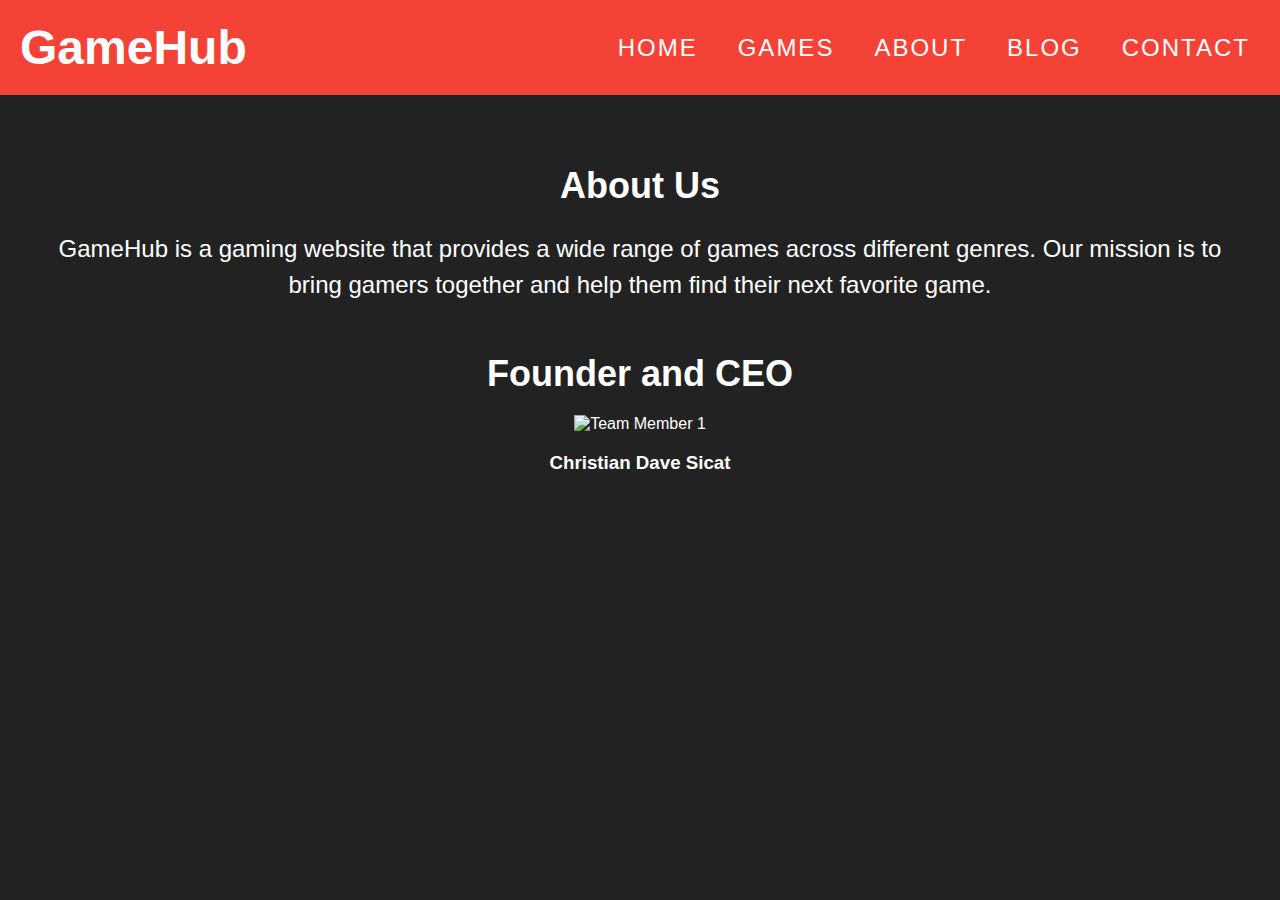
==== about.html @ e66879f5 "skrrrrt" ====
<!DOCTYPE html>
<html lang="en">

<head>
    <meta charset="UTF-8">
    <title>GameHub - About</title>
    <link rel="stylesheet" href="styles.css">
</head>

<body>
    <header>
        <h1>GameHub</h1>
        <nav>
            <ul>
                <li><a href="index.html">Home</a></li>
                <li><a href="games.html">Games</a></li>
                <li><a href="about.html">About</a></li>
                <li><a href="blog.html">Blog</a></li>
                <li><a href="contact.html">Contact</a></li>
            </ul>
        </nav>
    </header>
    <main>
        <section class="about-us">
            <h2>About Us</h2>
            <p>GameHub is a gaming website that provides a wide range of games across different genres. Our mission is
                to bring gamers together and help them find their next favorite game.</p>
        </section>
        <section class="team">
            <h2>Founder and CEO</h2>
            <div class="team-member">
                <img src="picture.jpg" alt="Team Member 1">
                <h3>Christian Dave Sicat</h3>
            </div>
        </section>
    </main>
</body>

</html>
---- styles.css ----
body {
  font-family: 'Press Start 2P', Arial, sans-serif;
  background-color: #222;
  margin: 0;
}

header {
  background-color: #f44336;
  color: #fff;
  padding: 20px;
  display: flex;
  justify-content: space-between;
  align-items: center;
}

h1 {
  font-size: 48px;
  margin: 0;
}

nav ul {
  list-style: none;
  margin: 0;
  padding: 0;
  display: flex;
}

nav li {
  margin-left: 20px;
}

nav a {
  color: #fff;
  text-decoration: none;
  font-size: 24px;
  text-transform: uppercase;
  letter-spacing: 2px;
  padding: 10px;
  transition: background-color 0.3s ease;
}

nav a:hover {
  background-color: #d32f2f;
}

main {
  color: #fff;
  max-width: 1200px;
  margin: 0 auto;
  padding: 20px;
  font-family: 'Montserrat', sans-serif;
  text-align: center;
}

main h2 {
  font-size: 36px;
  margin-top: 50px;
  margin-bottom: 20px;
}

main p {
  font-size: 24px;
  line-height: 1.5;
  margin-bottom: 50px;
}

main button {
  padding: 10px 20px;
  font-size: 20px;
  background-color: #F44336;
  color: #fff;
  border: none;
  border-radius: 5px;
  cursor: pointer;
  transition: background-color 0.3s ease;
}

main button:hover {
  background-color: #222;
}


.game-categories li {
  background-color: #333;
  color: #fff;
  border-radius: 5px;
  padding: 10px;
  margin: 10px;
  text-align: center;
  display: flex;
  transition: background-color 0.3s ease;
}

.game-categories li:hover {
  background-color: #F44336;
  cursor: pointer;
}

.game-box {
  color: #fff;
  background-color: #333;
  border-radius: 5px;
  box-shadow: 0 5px 10px rgba(0, 0, 0, 0.2);
  overflow: hidden;
  margin: 20px 0;
}

.games img {
  width: 100%;
  height: 200px;
  object-fit: cover;
}

.game-h3 {
  font-size: 24px;
  margin: 0;
  text-align: center;
  text-transform: uppercase;
  letter-spacing: 2px;
  margin-bottom: 10px;
}

.game-p {
  font-size: 16px;
  line-height: 1.4;
  margin-bottom: 20px;
}

.cta-button {
  display: inline-block;
  padding: 10px 20px;
  background-color: #333;
  color: #fff;
  border-radius: 5px;
  text-decoration: none;
  text-transform: uppercase;
  letter-spacing: 2px;
  transition: background-color 0.3s ease;
}

.cta-button:hover {
  background-color: #222;
}

.blog-posts {
  max-width: 800px;
  margin: 0 auto;
  padding: 40px;
}

.blog-post {
  color: #fff;
  background-color: #333;
  border-radius: 5px;
  box-shadow: 0 5px 10px rgba(0, 0, 0, 0.2);
  overflow: hidden;
  margin-bottom: 20px;
}

.blog-post img {
  width: 100%;
  height: 300px;
  object-fit: cover;
}

.blog-post h3 {
  font-size: 24px;
  margin: 0;
  padding: 20px;
  text-align: center;
  text-transform: uppercase;
  letter-spacing: 2px;
}

.blog-post p {
  font-size: 16px;
  line-height: 1.4;
  margin: 0 20px 20px;
}

.blog-post .read-more {
  display: block;
  padding: 10px 20px;
  background-color: #333;
  color: #fff;
  border-radius: 5px;
  text-decoration: none;
  text-transform: uppercase;
  letter-spacing: 2px;
  transition: background-color 0.3s ease;
}

.blog-post .read-more:hover {
  background-color: #222;
}

.contact-form {
  max-width: 800px;
  margin: 0 auto;
  padding: 40px;
  background-color: #333;
  color: #fff;
  border-radius: 5px;
}

.contact-form h2 {
  margin-top: 0;
}

.contact-form form {
  display: flex;
  flex-wrap: wrap;
}

.contact-form label {
  display: block;
  width: 100%;
  margin-bottom: 10px;
}

.contact-form input,
.contact-form textarea {
  padding: 10px;
  border-radius: 5px;
  border: none;
  margin-bottom: 20px;
  width: 100%;
}

.contact-form textarea {
  height: 150px;
}

.contact-form input[type="submit"] {
  background-color: #F44336;
  color: #fff;
  border-radius: 5px;
  padding: 10px 20px;
  border: none;
  cursor: pointer;
  transition: background-color 0.3s ease;
}

.contact-form input[type="submit"]:hover {
  background-color: #D32F2F;
}
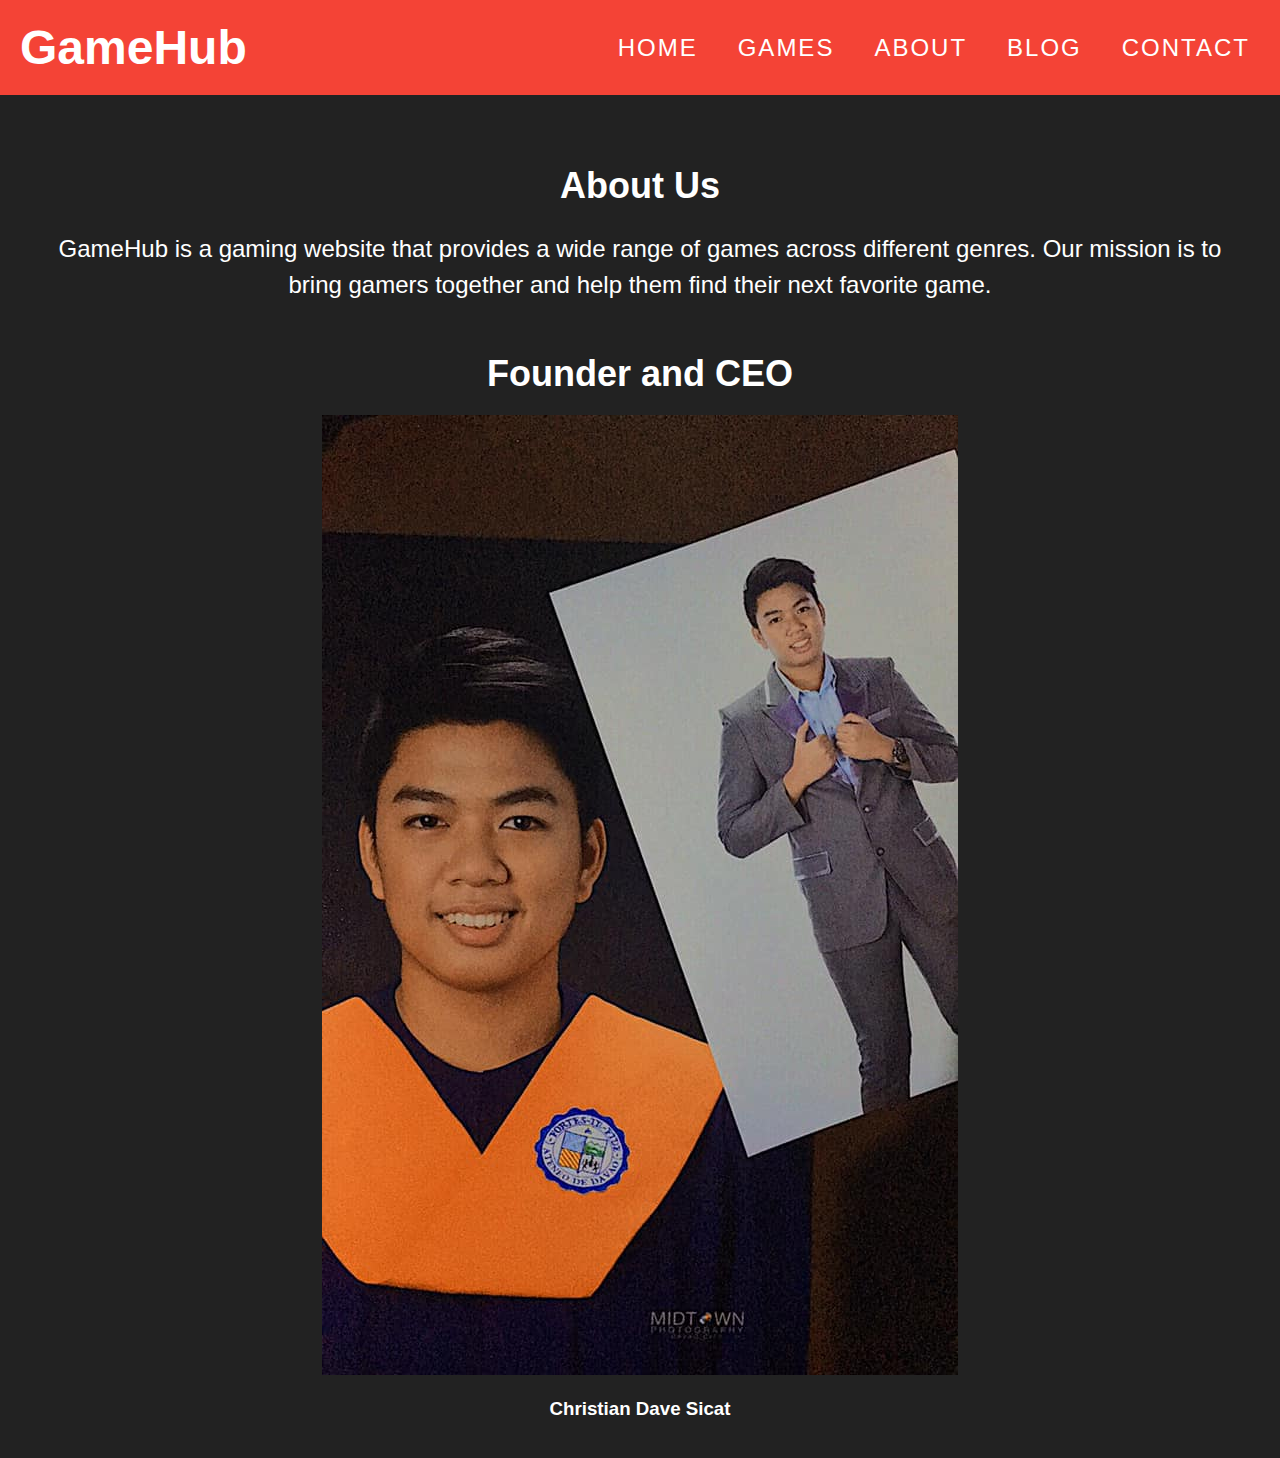
==== commit bae097e8: "skrrrrt" ====
--- a/about.html
+++ b/about.html
@@ -29,7 +29,7 @@
         <section class="team">
             <h2>Founder and CEO</h2>
             <div class="team-member">
-                <img src="picture.jpg" alt="Team Member 1">
+                <img src="img/picture.jpg" alt="Team Member 1">
                 <h3>Christian Dave Sicat</h3>
             </div>
         </section>
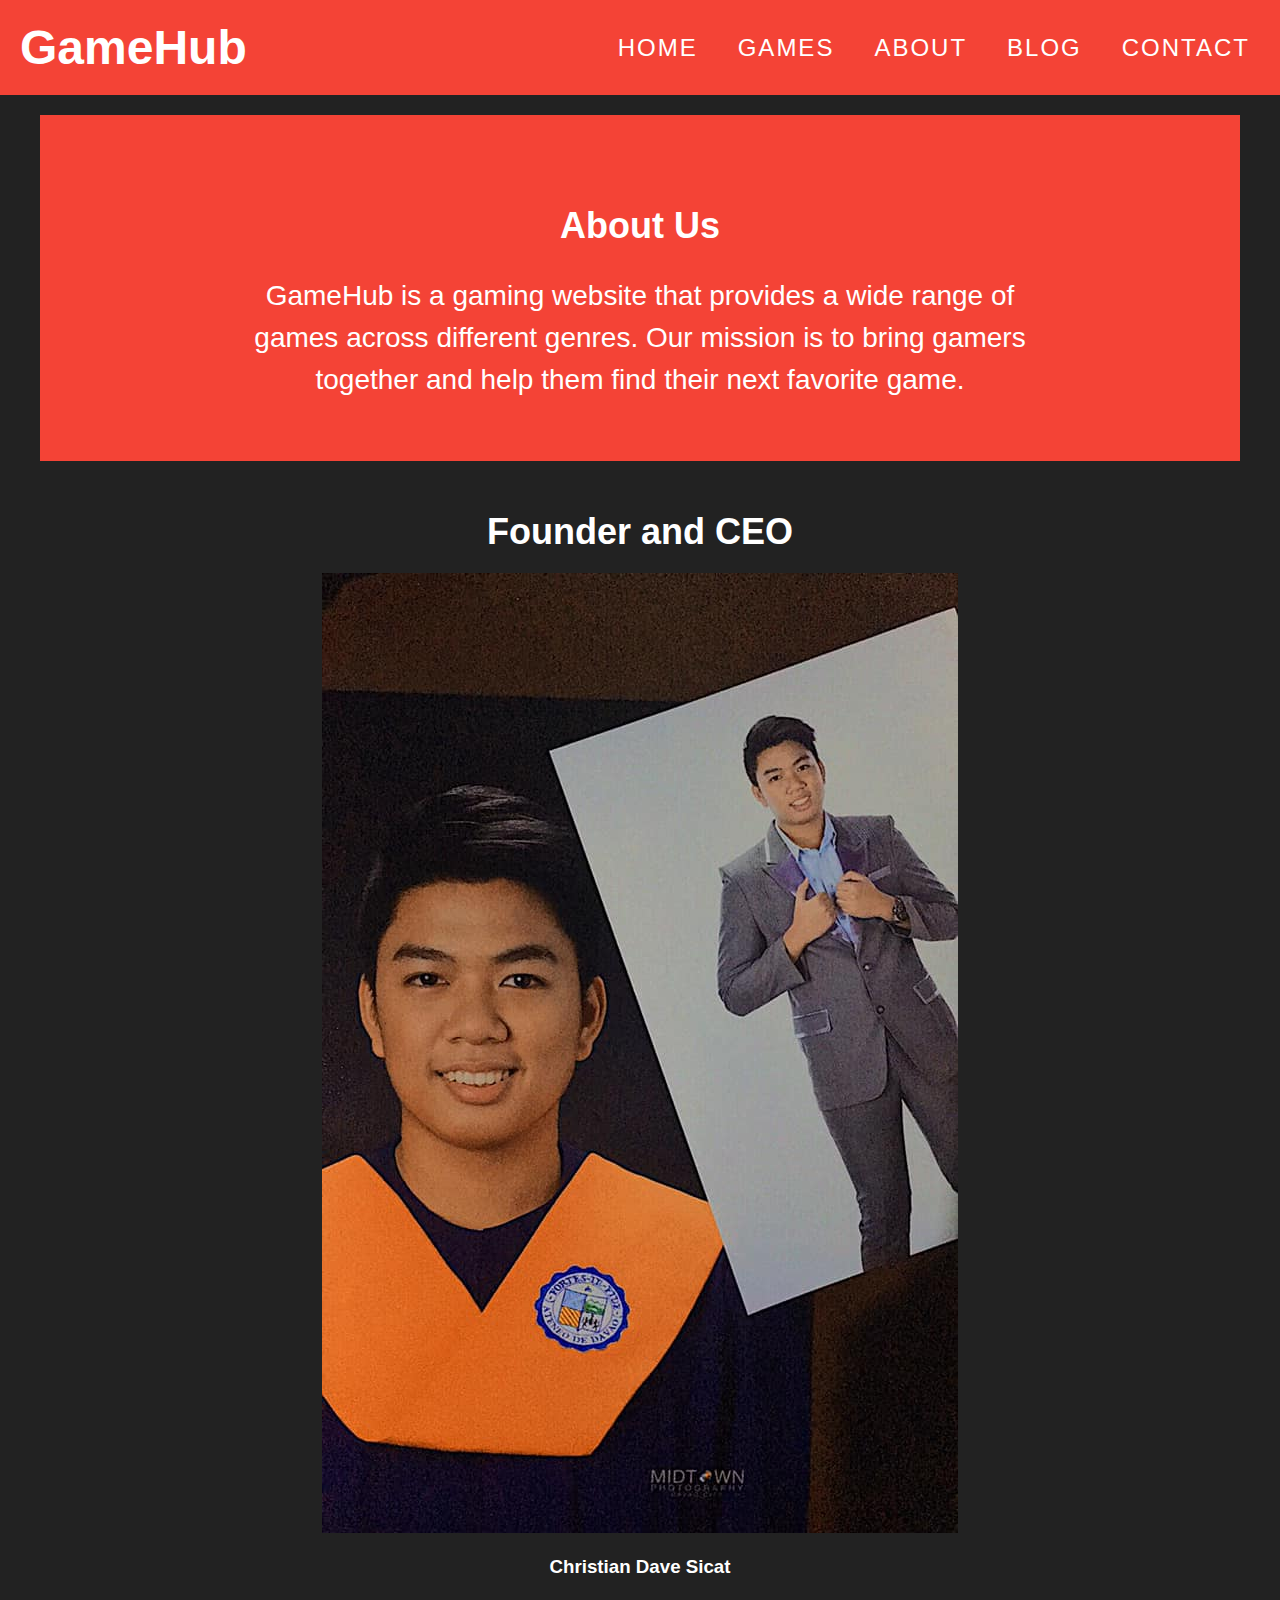
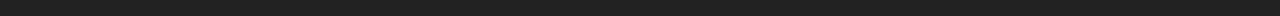
==== commit 13935790: "skrrrt" ====
--- a/about.html
+++ b/about.html
@@ -22,9 +22,11 @@
     </header>
     <main>
         <section class="about-us">
+            <div class="container">
             <h2>About Us</h2>
             <p>GameHub is a gaming website that provides a wide range of games across different genres. Our mission is
                 to bring gamers together and help them find their next favorite game.</p>
+            </div>
         </section>
         <section class="team">
             <h2>Founder and CEO</h2>
--- a/styles.css
+++ b/styles.css
@@ -48,7 +48,7 @@
   max-width: 1200px;
   margin: 0 auto;
   padding: 20px;
-  font-family: 'Montserrat', sans-serif;
+  font-family: 'Press Start 2P', Arial, sans-serif;
   text-align: center;
 }
 
@@ -89,11 +89,13 @@
   text-align: center;
   display: flex;
   transition: background-color 0.3s ease;
+  text-decoration: none;
 }
 
 .game-categories li:hover {
   background-color: #F44336;
   cursor: pointer;
+  text-decoration: none;
 }
 
 .game-box {
@@ -243,4 +245,72 @@
 
 .contact-form input[type="submit"]:hover {
   background-color: #D32F2F;
-}+}
+
+
+.category {
+  text-align: center;
+}
+
+.category img {
+  width: 200px;
+  height: 150px;
+  object-fit: cover;
+  border-radius: 8px;
+}
+
+.category h3 {
+  margin-top: 10px;
+}
+
+.game-list {
+  text-decoration: none;
+  list-style: none;
+  margin-top: 20px;
+  padding: 0;
+}
+
+.game-list li {
+  text-decoration: none;
+  display: flex;
+  align-items: center;
+  margin-bottom: 8px;
+}
+
+.game-list img {
+  text-decoration: none;
+  width: 50px;
+  height: 50px;
+  object-fit: cover;
+  border-radius: 50%;
+  margin-right: 10px;
+}
+
+.game-list a {
+  color: #ffffff;
+  text-decoration: none;
+}
+
+.about-us {
+  background-color: #F44336;
+  padding: 40px 0;
+}
+
+.container {
+  max-width: 800px;
+  margin: 0 auto;
+  text-align: center;
+}
+
+.about-us h2 {
+  font-family: 'Press Start 2P', Arial, sans-serif;
+  font-size: 36px;
+  margin-bottom: 20px;
+}
+
+.about-us p {
+  font-family: 'Press Start 2P', Arial, sans-serif;
+  font-size: 28px;
+  line-height: 1.5;
+  margin-bottom: 20px;
+}
